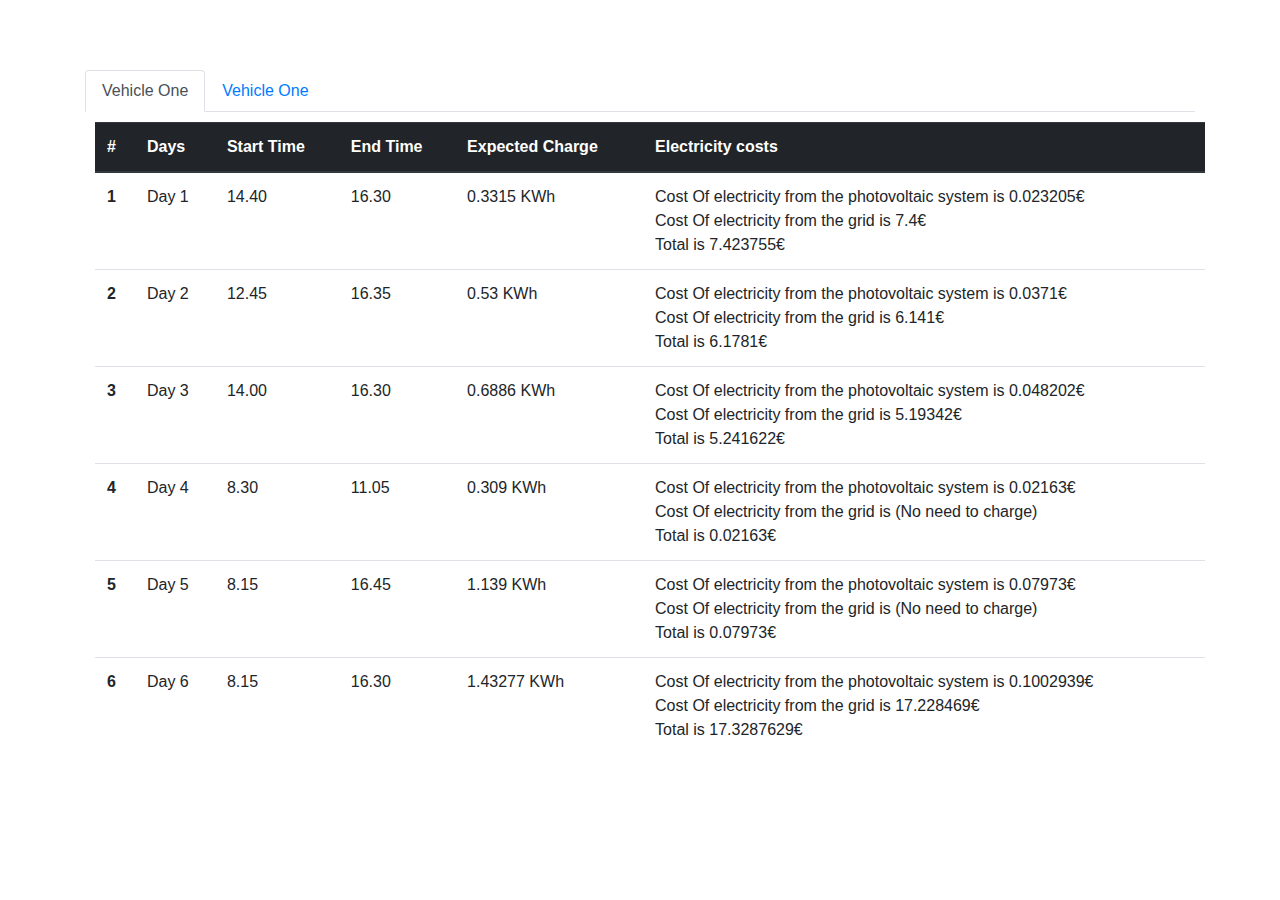
==== sametime.html @ 9f623bfb "Add files via upload" ====
<!DOCTYPE html>
<html lang="en">
<head>
    <meta charset="UTF-8">
    <title>At The Same Time</title>
    <link rel="stylesheet" href="https://cdn.jsdelivr.net/npm/bootstrap@4.0.0/dist/css/bootstrap.min.css" integrity="sha384-Gn5384xqQ1aoWXA+058RXPxPg6fy4IWvTNh0E263XmFcJlSAwiGgFAW/dAiS6JXm" crossorigin="anonymous">

</head>
<body style="margin-top: 70px">
<div class="container">
    <ul class="nav nav-tabs" id="myTab" role="tablist">
        <li class="nav-item">
            <a class="nav-link active" id="home-tab" data-toggle="tab" href="#home" role="tab" aria-controls="home" aria-selected="true">Vehicle One</a>
        </li>
        <li class="nav-item">
            <a class="nav-link" id="profile-tab" data-toggle="tab" href="#profile" role="tab" aria-controls="profile" aria-selected="false">Vehicle One</a>
        </li>
    </ul>
    <div class="tab-content" id="myTabContent">
        <div class="tab-pane fade show active" id="home" role="tabpanel" aria-labelledby="home-tab">
            <table style="margin: 10px" class="table">
                <thead class="thead-dark">
                <tr>
                    <th scope="col">#</th>
                    <th scope="col">Days</th>
                    <th scope="col">Start Time</th>
                    <th scope="col">End Time</th>
                    <th scope="col">Expected Charge</th>
                    <th scope="col">Electricity costs</th>
                </tr>
                </thead>
                <tbody>
                <tr>
                    <th scope="row">1</th>
                    <td>Day 1</td>
                    <td>14.40</td>
                    <td>16.30</td>
                    <td>0.3315 KWh</td>
                    <td>
                        Cost Of electricity from the photovoltaic system is 0.023205€
                        <br>
                        Cost Of electricity from the grid is 7.4€
                        <br>
                        Total is 7.423755€
                    </td>
                </tr>
                <tr>
                    <th scope="row">2</th>
                    <td>Day 2</td>
                    <td>12.45</td>
                    <td>16.35</td>
                    <td>0.53 KWh</td>
                    <td>
                        Cost Of electricity from the photovoltaic system is 0.0371€
                        <br>
                        Cost Of electricity from the grid is 6.141€
                        <br>
                        Total is 6.1781€
                    </td>
                </tr>
                <tr>
                    <th scope="row">3</th>
                    <td>Day 3</td>
                    <td>
                        14.00
                    </td>
                    <td>
                        16.30
                    </td>
                    <td>0.6886 KWh</td>
                    <td>
                        Cost Of electricity from the photovoltaic system is 0.048202€
                        <br>
                        Cost Of electricity from the grid is 5.19342€
                        <br>
                        Total is 5.241622€
                    </td>
                </tr>
                <tr>
                    <th scope="row">4</th>
                    <td>Day 4</td>
                    <td>8.30</td>
                    <td>11.05</td>
                    <td>0.309 KWh</td>
                    <td>
                        Cost Of electricity from the photovoltaic system is 0.02163€
                        <br>
                        Cost Of electricity from the grid is (No need to charge)
                        <br>
                        Total is 0.02163€
                    </td>
                </tr>
                <tr>
                    <th scope="row">5</th>
                    <td>Day 5</td>
                    <td>8.15</td>
                    <td>16.45</td>
                    <td>1.139 KWh</td>
                    <td>
                        Cost Of electricity from the photovoltaic system is 0.07973€
                        <br>
                        Cost Of electricity from the grid is (No need to charge)
                        <br>
                        Total is 0.07973€
                    </td>
                </tr>
                <tr>
                    <th scope="row">6</th>
                    <td>Day 6</td>
                    <td>8.15</td>
                    <td>16.30</td>
                    <td>1.43277 KWh</td>
                    <td>
                        Cost Of electricity from the photovoltaic system is 0.1002939€
                        <br>
                        Cost Of electricity from the grid is 17.228469€
                        <br>
                        Total is 17.3287629€
                    </td>
                </tr>
                </tbody>
            </table>
        </div>
        <div class="tab-pane fade" id="profile" role="tabpanel" aria-labelledby="profile-tab">
            <table style="margin: 10px" class="table">
                <thead class="thead-dark">
                <tr>
                    <th scope="col">#</th>
                    <th scope="col">Days</th>
                    <th scope="col">Start Time</th>
                    <th scope="col">End Time</th>
                    <th scope="col">Expected Charge</th>
                    <th scope="col">Electricity costs</th>
                </tr>
                </thead>
                <tbody>
                <tr>
                    <th scope="row">1</th>
                    <td>Day 1</td>
                    <td>13.00</td>
                    <td>16.30</td>
                    <td>0.2914 KWh</td>
                    <td>
                        Cost Of electricity from the photovoltaic system is 0.020398€
                        <br>
                        Cost Of electricity from the grid is 3.81258€
                        <br>
                        Total is 3.832978€
                    </td>
                </tr>
                <tr>
                    <th scope="row">2</th>
                    <td>Day 2</td>
                    <td>8.35</td>
                    <td>16.35</td>
                    <td>0.1654 KWh</td>
                    <td>
                        Cost Of electricity from the photovoltaic system is 0.011578€
                        <br>
                        Cost Of electricity from the grid is 6.25038€
                        <br>
                        Total is 6.261958€
                    </td>
                </tr>
                <tr>
                    <th scope="row">3</th>
                    <td>Day 3</td>
                    <td>
                        8.05
                    </td>
                    <td>
                        14.10
                    </td>
                    <td>0.6552 KWH</td>
                    <td>
                        Cost Of electricity from the photovoltaic system is 0.045864€
                        <br>
                        Cost Of electricity from the grid is 1.30344€
                        <br>
                        Total is 1.349304€
                    </td>
                </tr>
                <tr>
                    <th scope="row">4</th>
                    <td>Day 4</td>
                    <td>8.30</td>
                    <td>15.30</td>
                    <td>0.001 KWh</td>
                    <td>
                        Cost Of electricity from the photovoltaic system is (No need to charge)
                        <br>
                        Cost Of electricity from the grid is 9€
                        <br>
                        Total is 9€
                    </td>
                </tr>
                <tr>
                    <th scope="row">5</th>
                    <td>Day 5</td>
                    <td>8.15</td>
                    <td>16.45</td>
                    <td>0 KWh</td>
                    <td>
                        Cost Of electricity from the photovoltaic system is (No need to charge)
                        <br>
                        Cost Of electricity from the grid is 18.6€
                        <br>
                        Total is 18.6€
                    </td>
                </tr>
                <tr>
                    <th scope="row">6</th>
                    <td>Day 6</td>
                    <td>8.15</td>
                    <td>14.35</td>
                    <td>0.17423 KWh</td>
                    <td>
                        Cost Of electricity from the photovoltaic system is 0.0121961€
                        <br>
                        Cost Of electricity from the grid is 11.82577€
                        <br>
                        Total is 11.8379661€
                    </td>
                </tr>
                </tbody>
            </table>
        </div>
    </div>
</div>
<script src="https://code.jquery.com/jquery-3.2.1.slim.min.js" integrity="sha384-KJ3o2DKtIkvYIK3UENzmM7KCkRr/rE9/Qpg6aAZGJwFDMVNA/GpGFF93hXpG5KkN" crossorigin="anonymous"></script>
<script src="https://cdn.jsdelivr.net/npm/popper.js@1.12.9/dist/umd/popper.min.js" integrity="sha384-ApNbgh9B+Y1QKtv3Rn7W3mgPxhU9K/ScQsAP7hUibX39j7fakFPskvXusvfa0b4Q" crossorigin="anonymous"></script>
<script src="https://cdn.jsdelivr.net/npm/bootstrap@4.0.0/dist/js/bootstrap.min.js" integrity="sha384-JZR6Spejh4U02d8jOt6vLEHfe/JQGiRRSQQxSfFWpi1MquVdAyjUar5+76PVCmYl" crossorigin="anonymous"></script>
</body>
</html>
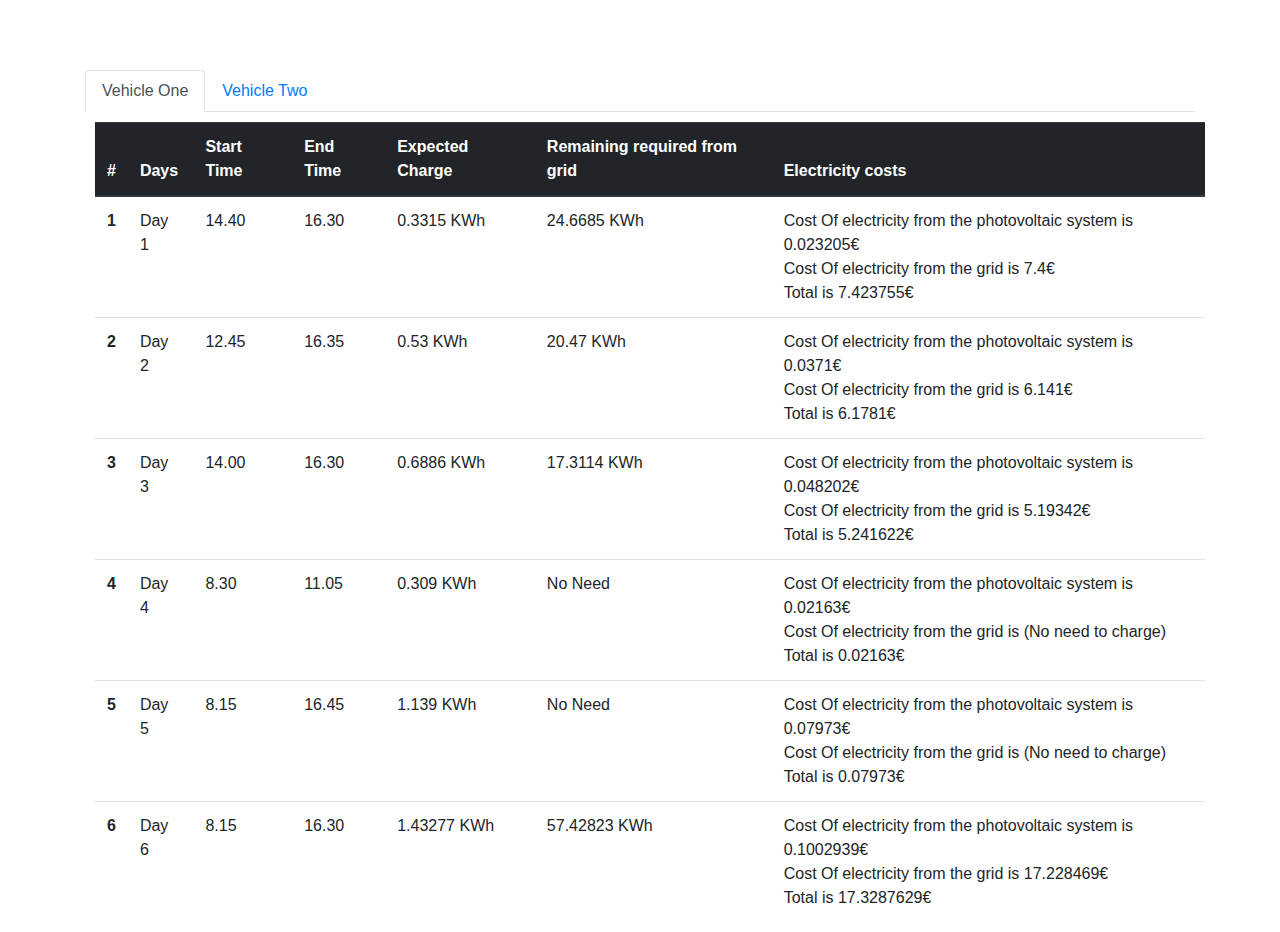
==== commit 934f8a1c: "Add files via upload" ====
--- a/sametime.html
+++ b/sametime.html
@@ -13,7 +13,7 @@
             <a class="nav-link active" id="home-tab" data-toggle="tab" href="#home" role="tab" aria-controls="home" aria-selected="true">Vehicle One</a>
         </li>
         <li class="nav-item">
-            <a class="nav-link" id="profile-tab" data-toggle="tab" href="#profile" role="tab" aria-controls="profile" aria-selected="false">Vehicle One</a>
+            <a class="nav-link" id="profile-tab" data-toggle="tab" href="#profile" role="tab" aria-controls="profile" aria-selected="false">Vehicle Two</a>
         </li>
     </ul>
     <div class="tab-content" id="myTabContent">
@@ -26,6 +26,7 @@
                     <th scope="col">Start Time</th>
                     <th scope="col">End Time</th>
                     <th scope="col">Expected Charge</th>
+                    <th scope="col">Remaining required from grid</th>
                     <th scope="col">Electricity costs</th>
                 </tr>
                 </thead>
@@ -36,6 +37,7 @@
                     <td>14.40</td>
                     <td>16.30</td>
                     <td>0.3315 KWh</td>
+                    <td>24.6685 KWh</td>
                     <td>
                         Cost Of electricity from the photovoltaic system is 0.023205€
                         <br>
@@ -50,6 +52,7 @@
                     <td>12.45</td>
                     <td>16.35</td>
                     <td>0.53 KWh</td>
+                    <td>20.47 KWh</td>
                     <td>
                         Cost Of electricity from the photovoltaic system is 0.0371€
                         <br>
@@ -68,6 +71,7 @@
                         16.30
                     </td>
                     <td>0.6886 KWh</td>
+                    <td>17.3114 KWh</td>
                     <td>
                         Cost Of electricity from the photovoltaic system is 0.048202€
                         <br>
@@ -82,6 +86,7 @@
                     <td>8.30</td>
                     <td>11.05</td>
                     <td>0.309 KWh</td>
+                    <td>No Need</td>
                     <td>
                         Cost Of electricity from the photovoltaic system is 0.02163€
                         <br>
@@ -96,6 +101,7 @@
                     <td>8.15</td>
                     <td>16.45</td>
                     <td>1.139 KWh</td>
+                    <td>No Need</td>
                     <td>
                         Cost Of electricity from the photovoltaic system is 0.07973€
                         <br>
@@ -110,6 +116,7 @@
                     <td>8.15</td>
                     <td>16.30</td>
                     <td>1.43277 KWh</td>
+                    <td>57.42823 KWh</td>
                     <td>
                         Cost Of electricity from the photovoltaic system is 0.1002939€
                         <br>
@@ -130,6 +137,7 @@
                     <th scope="col">Start Time</th>
                     <th scope="col">End Time</th>
                     <th scope="col">Expected Charge</th>
+                    <th scope="col">Remaining required from grid</th>
                     <th scope="col">Electricity costs</th>
                 </tr>
                 </thead>
@@ -140,6 +148,7 @@
                     <td>13.00</td>
                     <td>16.30</td>
                     <td>0.2914 KWh</td>
+                    <td>12.7086 KWh</td>
                     <td>
                         Cost Of electricity from the photovoltaic system is 0.020398€
                         <br>
@@ -154,6 +163,7 @@
                     <td>8.35</td>
                     <td>16.35</td>
                     <td>0.1654 KWh</td>
+                    <td>20.8346 KWh</td>
                     <td>
                         Cost Of electricity from the photovoltaic system is 0.011578€
                         <br>
@@ -172,6 +182,7 @@
                         14.10
                     </td>
                     <td>0.6552 KWH</td>
+                    <td>4.3448 KWH</td>
                     <td>
                         Cost Of electricity from the photovoltaic system is 0.045864€
                         <br>
@@ -185,7 +196,8 @@
                     <td>Day 4</td>
                     <td>8.30</td>
                     <td>15.30</td>
-                    <td>0.001 KWh</td>
+                    <td>0 KWh</td>
+                    <td>30 KWh</td>
                     <td>
                         Cost Of electricity from the photovoltaic system is (No need to charge)
                         <br>
@@ -200,6 +212,7 @@
                     <td>8.15</td>
                     <td>16.45</td>
                     <td>0 KWh</td>
+                    <td>62 KWh</td>
                     <td>
                         Cost Of electricity from the photovoltaic system is (No need to charge)
                         <br>
@@ -214,12 +227,13 @@
                     <td>8.15</td>
                     <td>14.35</td>
                     <td>0.17423 KWh</td>
+                    <td>11.82577 KWh</td>
                     <td>
                         Cost Of electricity from the photovoltaic system is 0.0121961€
                         <br>
-                        Cost Of electricity from the grid is 11.82577€
-                        <br>
-                        Total is 11.8379661€
+                        Cost Of electricity from the grid is 3.547731€
+                        <br>
+                        Total is 3.5599271€
                     </td>
                 </tr>
                 </tbody>
@@ -231,4 +245,4 @@
 <script src="https://cdn.jsdelivr.net/npm/popper.js@1.12.9/dist/umd/popper.min.js" integrity="sha384-ApNbgh9B+Y1QKtv3Rn7W3mgPxhU9K/ScQsAP7hUibX39j7fakFPskvXusvfa0b4Q" crossorigin="anonymous"></script>
 <script src="https://cdn.jsdelivr.net/npm/bootstrap@4.0.0/dist/js/bootstrap.min.js" integrity="sha384-JZR6Spejh4U02d8jOt6vLEHfe/JQGiRRSQQxSfFWpi1MquVdAyjUar5+76PVCmYl" crossorigin="anonymous"></script>
 </body>
-</html>+</html>
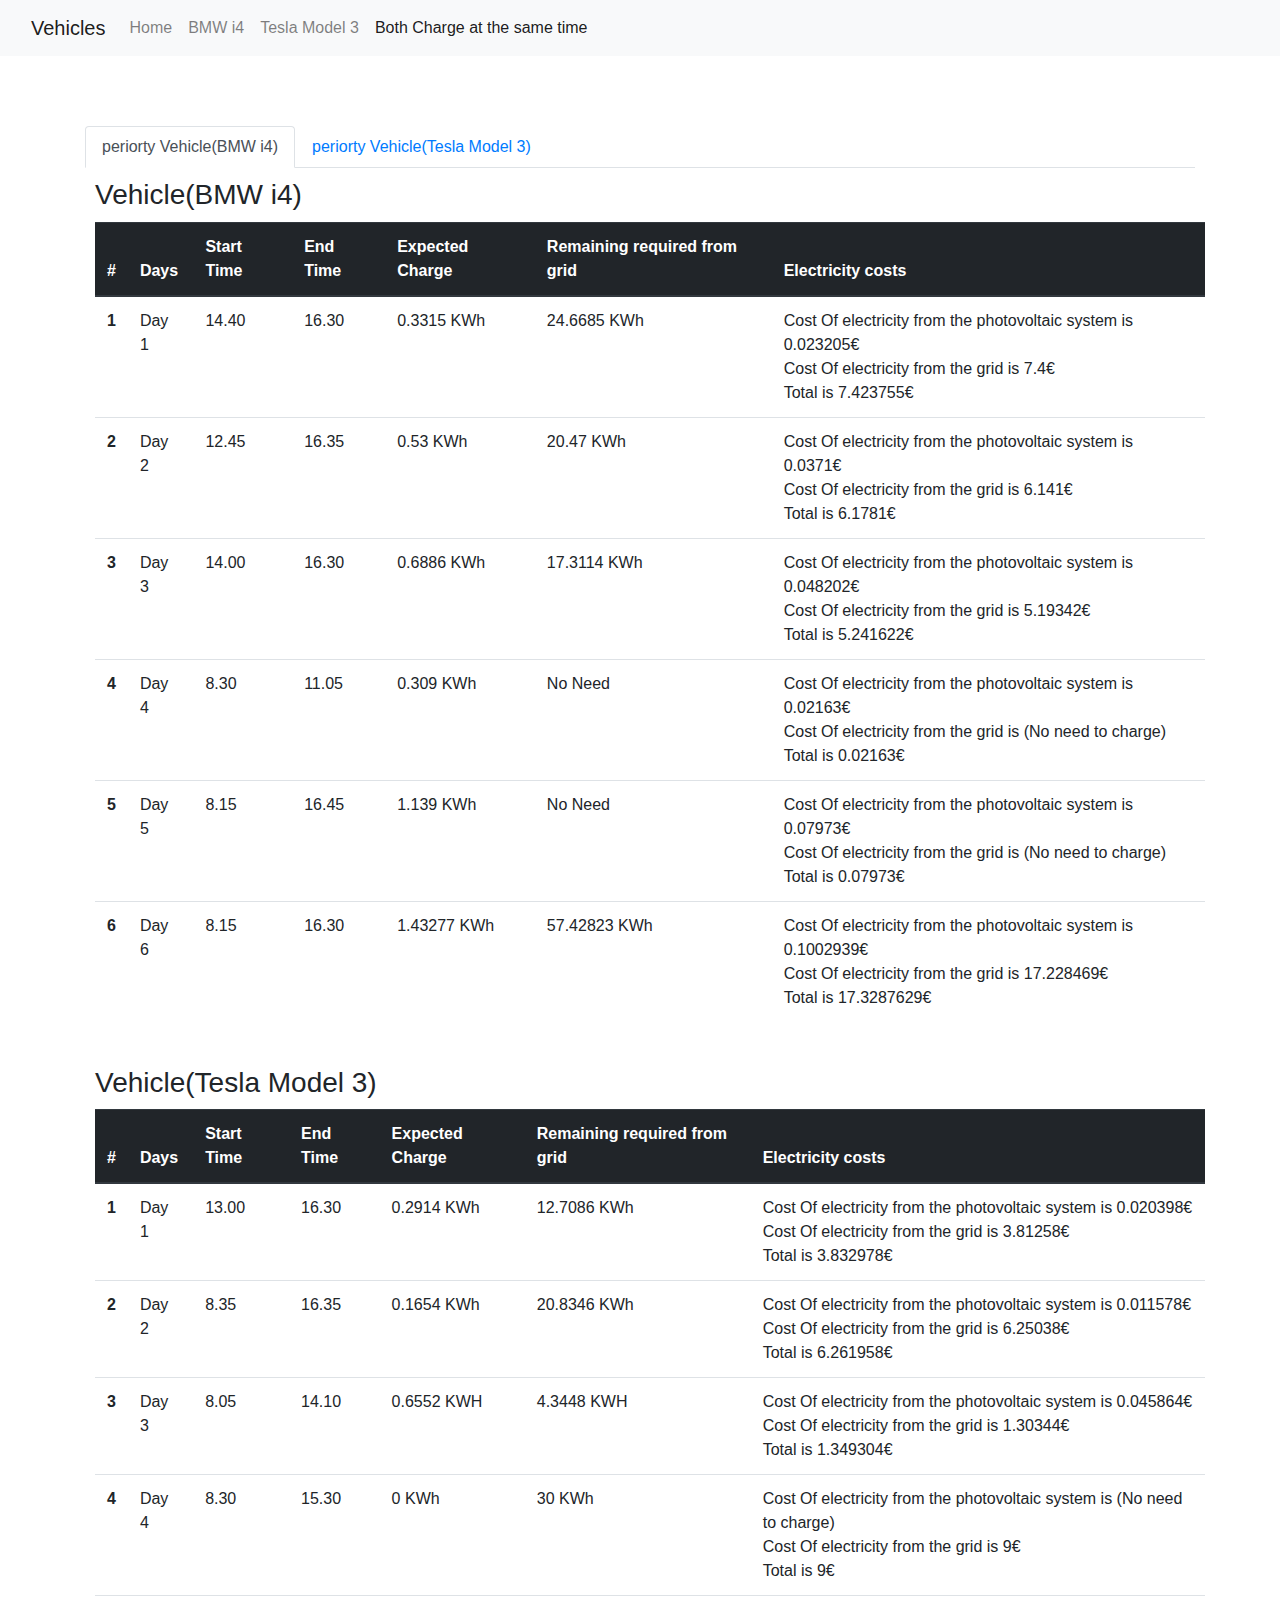
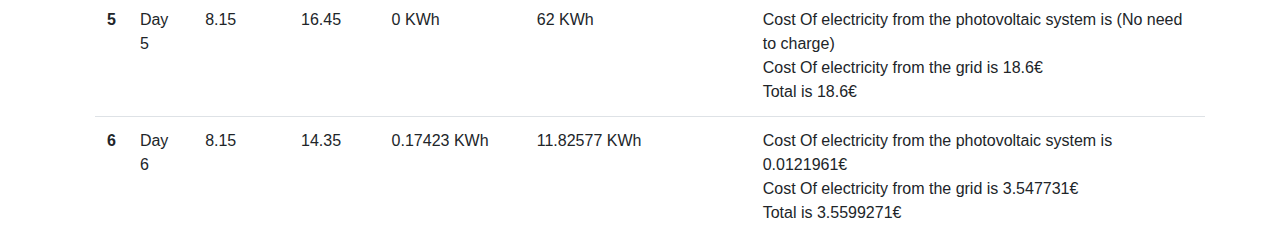
==== commit e50a8889: "Add files via upload" ====
--- a/sametime.html
+++ b/sametime.html
@@ -6,18 +6,43 @@
     <link rel="stylesheet" href="https://cdn.jsdelivr.net/npm/bootstrap@4.0.0/dist/css/bootstrap.min.css" integrity="sha384-Gn5384xqQ1aoWXA+058RXPxPg6fy4IWvTNh0E263XmFcJlSAwiGgFAW/dAiS6JXm" crossorigin="anonymous">
 
 </head>
-<body style="margin-top: 70px">
-<div class="container">
+<body>
+<nav class="navbar navbar-expand-lg navbar-light bg-light">
+    <div class="container-fluid">
+        <a class="navbar-brand" href="#">Vehicles</a>
+        <button class="navbar-toggler" type="button" data-bs-toggle="collapse" data-bs-target="#navbarNav" aria-controls="navbarNav" aria-expanded="false" aria-label="Toggle navigation">
+            <span class="navbar-toggler-icon"></span>
+        </button>
+        <div class="collapse navbar-collapse" id="navbarNav">
+            <ul class="navbar-nav">
+                <li class="nav-item">
+                    <a class="nav-link" aria-current="page" href="index.html">Home</a>
+                </li>
+                <li class="nav-item">
+                    <a class="nav-link" href="vehicleone.html">BMW i4</a>
+                </li>
+                <li class="nav-item">
+                    <a class="nav-link" href="vehicletwo.html">Tesla Model 3</a>
+                </li>
+                <li class="nav-item">
+                    <a class="nav-link active" href="sametime.html">Both Charge at the same time</a>
+                </li>
+            </ul>
+        </div>
+    </div>
+</nav>
+<div style="margin-top: 70px" class="container">
     <ul class="nav nav-tabs" id="myTab" role="tablist">
         <li class="nav-item">
-            <a class="nav-link active" id="home-tab" data-toggle="tab" href="#home" role="tab" aria-controls="home" aria-selected="true">Vehicle One</a>
+            <a class="nav-link active" id="home-tab" data-toggle="tab" href="#home" role="tab" aria-controls="home" aria-selected="true">periorty Vehicle(BMW i4) </a>
         </li>
         <li class="nav-item">
-            <a class="nav-link" id="profile-tab" data-toggle="tab" href="#profile" role="tab" aria-controls="profile" aria-selected="false">Vehicle Two</a>
+            <a class="nav-link" id="profile-tab" data-toggle="tab" href="#profile" role="tab" aria-controls="profile" aria-selected="false">periorty Vehicle(Tesla Model 3)</a>
         </li>
     </ul>
     <div class="tab-content" id="myTabContent">
         <div class="tab-pane fade show active" id="home" role="tabpanel" aria-labelledby="home-tab">
+            <h3 style="margin: 10px">Vehicle(BMW i4)</h3>
             <table style="margin: 10px" class="table">
                 <thead class="thead-dark">
                 <tr>
@@ -127,8 +152,8 @@
                 </tr>
                 </tbody>
             </table>
-        </div>
-        <div class="tab-pane fade" id="profile" role="tabpanel" aria-labelledby="profile-tab">
+            <br>
+            <h3 style="margin: 10px">Vehicle(Tesla Model 3)</h3>
             <table style="margin: 10px" class="table">
                 <thead class="thead-dark">
                 <tr>
@@ -234,6 +259,229 @@
                         Cost Of electricity from the grid is 3.547731€
                         <br>
                         Total is 3.5599271€
+                    </td>
+                </tr>
+                </tbody>
+            </table>
+        </div>
+        <div class="tab-pane fade" id="profile" role="tabpanel" aria-labelledby="profile-tab">
+            <h3 style="margin: 10px">Vehicle(Tesla Model 3)</h3>
+            <table style="margin: 10px" class="table">
+                <thead class="thead-dark">
+                <tr>
+                    <th scope="col">#</th>
+                    <th scope="col">Days</th>
+                    <th scope="col">Start Time</th>
+                    <th scope="col">End Time</th>
+                    <th scope="col">Expected Charge</th>
+                    <th scope="col">Remaining required from grid</th>
+                    <th scope="col">Electricity costs</th>
+                </tr>
+                </thead>
+                <tbody>
+                <tr>
+                    <th scope="row">1</th>
+                    <td>Day 1</td>
+                    <td>13.00</td>
+                    <td>16.30</td>
+                    <td>0.6229 KWh</td>
+                    <td>12.3771 KWh</td>
+                    <td>
+                        Cost Of electricity from the photovoltaic system is 0.043603€
+                        <br>
+                        Cost Of electricity from the grid is 3.71313€
+                        <br>
+                        Total is 3.756733€
+                    </td>
+                </tr>
+                <tr>
+                    <th scope="row">2</th>
+                    <td>Day 2</td>
+                    <td>8.35</td>
+                    <td>16.35</td>
+                    <td>0.6954 KWh</td>
+                    <td>20.3046 KWh</td>
+                    <td>
+                        Cost Of electricity from the photovoltaic system is 0.048678€
+                        <br>
+                        Cost Of electricity from the grid is 6.09138€
+                        <br>
+                        Total is 6.140058€
+                    </td>
+                </tr>
+                <tr>
+                    <th scope="row">3</th>
+                    <td>Day 3</td>
+                    <td>
+                        8.05
+                    </td>
+                    <td>
+                        14.10
+                    </td>
+                    <td>1.3438 KWH</td>
+                    <td>3.6562 KWH</td>
+                    <td>
+                        Cost Of electricity from the photovoltaic system is 0.094066€
+                        <br>
+                        Cost Of electricity from the grid is 1.09686€
+                        <br>
+                        Total is 1.190926€
+                    </td>
+                </tr>
+                <tr>
+                    <th scope="row">4</th>
+                    <td>Day 4</td>
+                    <td>8.30</td>
+                    <td>15.30</td>
+                    <td>0.31 KWh</td>
+                    <td>29.69 KWh</td>
+                    <td>
+                        Cost Of electricity from the photovoltaic system is 0.0217€
+                        <br>
+                        Cost Of electricity from the grid is 8.907€
+                        <br>
+                        Total is 8.9287€
+                    </td>
+                </tr>
+                <tr>
+                    <th scope="row">5</th>
+                    <td>Day 5</td>
+                    <td>8.15</td>
+                    <td>16.45</td>
+                    <td>1.139 KWh</td>
+                    <td>60.861 KWh</td>
+                    <td>
+                        Cost Of electricity from the photovoltaic system is 0.07973€
+                        <br>
+                        Cost Of electricity from the grid is 18.2583€
+                        <br>
+                        Total is 18.33803€
+                    </td>
+                </tr>
+                <tr>
+                    <th scope="row">6</th>
+                    <td>Day 6</td>
+                    <td>8.15</td>
+                    <td>14.35</td>
+                    <td>1.607 KWh</td>
+                    <td>10.393 KWh</td>
+                    <td>
+                        Cost Of electricity from the photovoltaic system is 0.11249€
+                        <br>
+                        Cost Of electricity from the grid is 3.1179€
+                        <br>
+                        Total is 3.23039€
+                    </td>
+                </tr>
+                </tbody>
+            </table>
+            <br>
+            <h3 style="margin: 10px">Vehicle(BMW i4)</h3>
+            <table style="margin: 10px" class="table">
+                <thead class="thead-dark">
+                <tr>
+                    <th scope="col">#</th>
+                    <th scope="col">Days</th>
+                    <th scope="col">Start Time</th>
+                    <th scope="col">End Time</th>
+                    <th scope="col">Expected Charge</th>
+                    <th scope="col">Remaining required from grid</th>
+                    <th scope="col">Electricity costs</th>
+                </tr>
+                </thead>
+                <tbody>
+                <tr>
+                    <th scope="row">1</th>
+                    <td>Day 1</td>
+                    <td>14.40</td>
+                    <td>16.30</td>
+                    <td>0 KWh</td>
+                    <td>25 KWh</td>
+                    <td>
+                        Cost Of electricity from the photovoltaic system is 0€
+                        <br>
+                        Cost Of electricity from the grid is 7.5€
+                        <br>
+                        Total is 7.5€
+                    </td>
+                </tr>
+                <tr>
+                    <th scope="row">2</th>
+                    <td>Day 2</td>
+                    <td>12.45</td>
+                    <td>16.35</td>
+                    <td>0 KWh</td>
+                    <td>21 KWh</td>
+                    <td>
+                        Cost Of electricity from the photovoltaic system is 0€
+                        <br>
+                        Cost Of electricity from the grid is 6.3€
+                        <br>
+                        Total is 6.3€
+                    </td>
+                </tr>
+                <tr>
+                    <th scope="row">3</th>
+                    <td>Day 3</td>
+                    <td>
+                        14.00
+                    </td>
+                    <td>
+                        16.30
+                    </td>
+                    <td>0 KWh</td>
+                    <td>18 KWh</td>
+                    <td>
+                        Cost Of electricity from the photovoltaic system is 0€
+                        <br>
+                        Cost Of electricity from the grid is 5.4€
+                        <br>
+                        Total is 5.4€
+                    </td>
+                </tr>
+                <tr>
+                    <th scope="row">4</th>
+                    <td>Day 4</td>
+                    <td>8.30</td>
+                    <td>11.05</td>
+                    <td>0 KWh</td>
+                    <td>No Need</td>
+                    <td>
+                        Cost Of electricity from the photovoltaic system is 0€
+                        <br>
+                        Cost Of electricity from the grid is (No need to charge)
+                        <br>
+                        Total is 0€
+                    </td>
+                </tr>
+                <tr>
+                    <th scope="row">5</th>
+                    <td>Day 5</td>
+                    <td>8.15</td>
+                    <td>16.45</td>
+                    <td>0 KWh</td>
+                    <td>No Need</td>
+                    <td>
+                        Cost Of electricity from the photovoltaic system is 0€
+                        <br>
+                        Cost Of electricity from the grid is (No need to charge)
+                        <br>
+                        Total is 0€
+                    </td>
+                </tr>
+                <tr>
+                    <th scope="row">6</th>
+                    <td>Day 6</td>
+                    <td>8.15</td>
+                    <td>16.30</td>
+                    <td>0 KWh</td>
+                    <td>60 KWh</td>
+                    <td>
+                        Cost Of electricity from the photovoltaic system is 0€
+                        <br>
+                        Cost Of electricity from the grid is 18€
+                        <br>
+                        Total is 18€
                     </td>
                 </tr>
                 </tbody>
